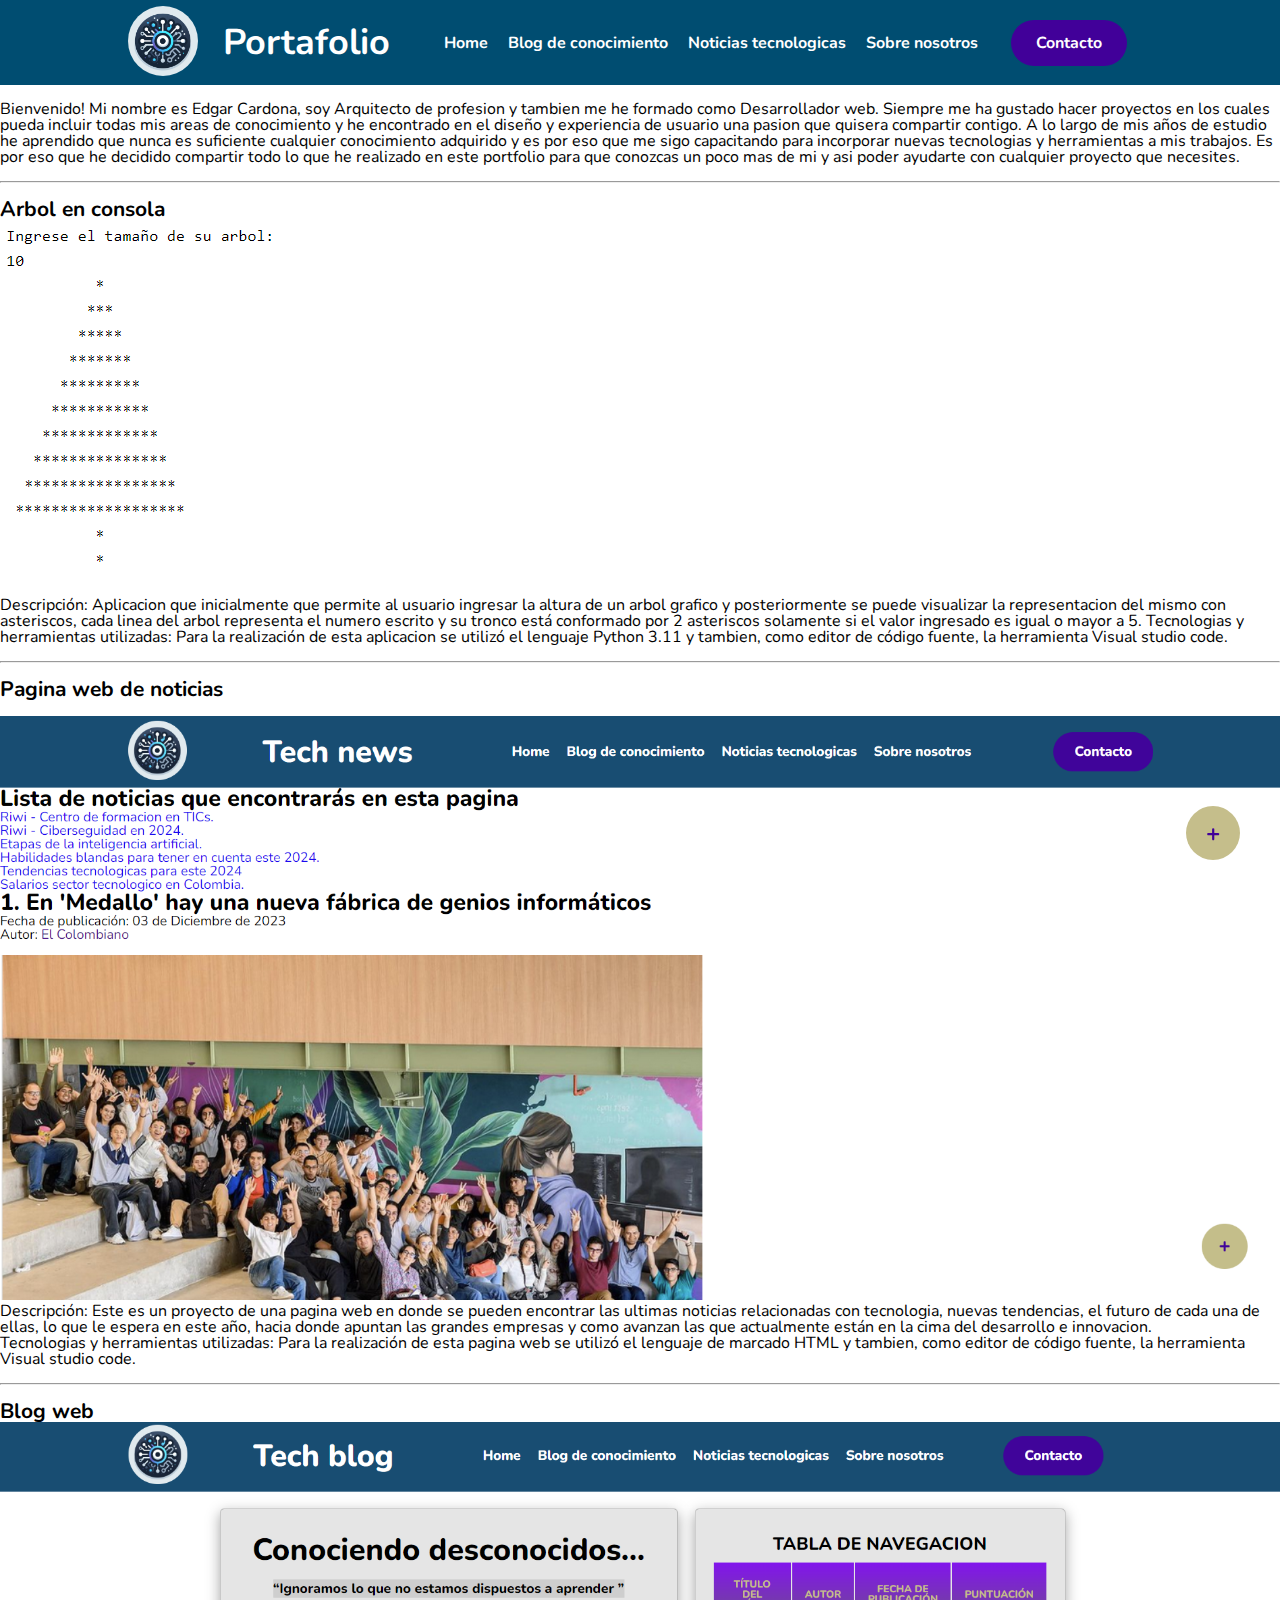
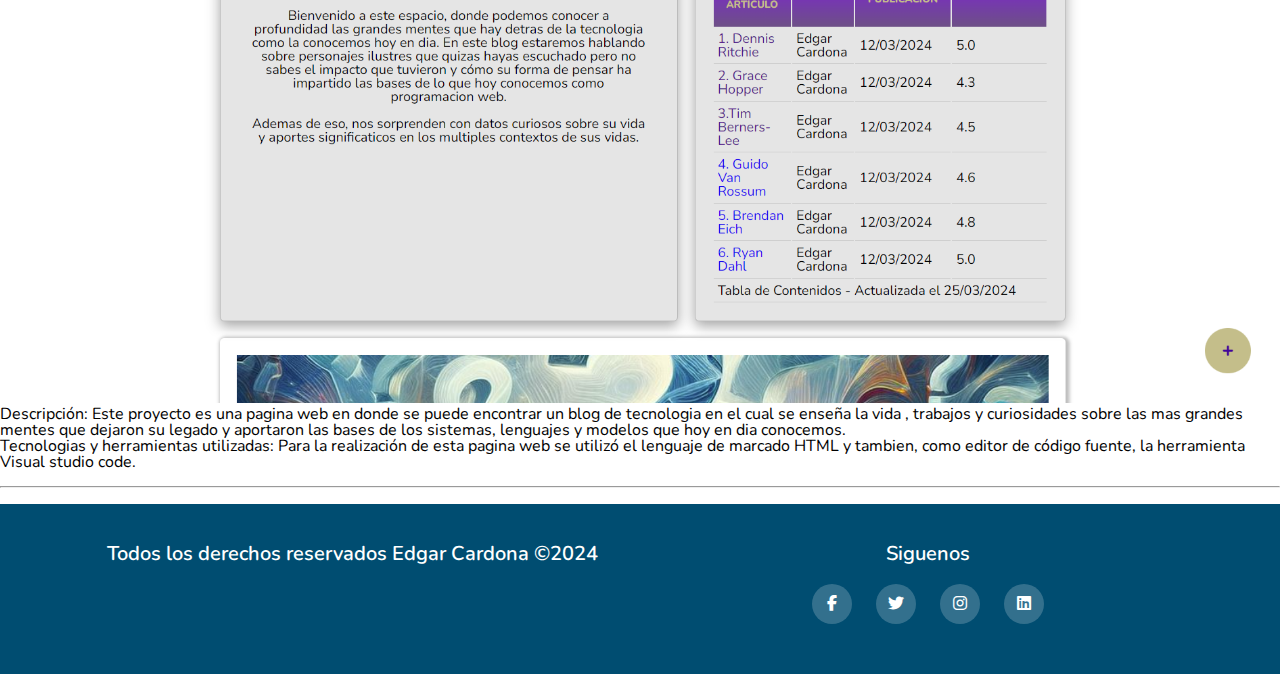
==== index.html @ 259d64d6 "Se realizaron modificaciones en todos los HTMLS y CSS , ademas se agrega archivo JS para hamburguer " ====
<!DOCTYPE html>
<html lang="en">
<head>
  <meta charset="UTF-8">
  <meta name="viewport" content="width=device-width, initial-scale=1.0">
  <title>Portfolio</title>
  <link rel="stylesheet" href="/assets/style.css">
  <link rel="stylesheet" href="https://cdnjs.cloudflare.com/ajax/libs/font-awesome/6.2.1/css/all.min.css">
   
</head>

<body> 

<header class ="header">
    <!--  Main title and logo   -->
    <div class="title">
      <h1 >Portafolio</h1>
    </div>

    <div  id= "main-logo" class="logo">
      <a href="/index.html">
      <img src="/assets/images/home.jpeg" alt ="logo">
      </a>
    </div> 
       
    <nav class= "nav" id="nav"> <!--  Navigation bar  -->
      <ul class= "nav-links">
            <li><a href="/index.html">Home</a></li>
            <li><a href="/html/blog.html">Blog de conocimiento</a></li>
            <li><a href="/html/news.html">Noticias tecnologicas</a></li>
            <li><a href="/html/about_us.html">Sobre nosotros</a></li>
      </ul>
    </nav>
        <!--  contact us button  -->

      <a href="/html/contact.html" class="contact-btn">Contacto</a>


    <div class="hamburger" id="hamburger">
        <div class="hamburger-line">

        </div>
        <div class="hamburger-line"></div>
        <div class="hamburger-line"></div>
    </div>
</header>

<main class = "main">      
    <section>
        <article> <!-- my description and projects-->
          <p>
           <br> Bienvenido! Mi nombre es Edgar Cardona, soy Arquitecto de profesion y tambien me he formado como Desarrollador web. Siempre me ha gustado hacer proyectos en los cuales pueda incluir todas mis areas de conocimiento y he encontrado en el diseño y experiencia de usuario una pasion que quisera compartir contigo. A lo largo de mis años de estudio he aprendido que nunca es suficiente cualquier conocimiento adquirido y es por eso que me sigo capacitando para incorporar nuevas tecnologias y herramientas a mis trabajos. Es por eso que he decidido compartir todo lo que he realizado en este portfolio para que conozcas un poco mas de mi y asi poder ayudarte con cualquier proyecto que necesites. 
          </p> <br> <hr>  <br>
          <!-- project 1 -->
          <h3>Arbol en consola</h3>

          <img src = "/assets/images/tree_py.png" alt ="Tree_in_python" >

          <p>
            Descripción: Aplicacion que inicialmente que permite al usuario ingresar la altura de un arbol grafico y posteriormente se puede visualizar la representacion del mismo con asteriscos, cada linea del arbol representa el numero escrito y su tronco está conformado por 2 asteriscos solamente si el valor ingresado es igual o mayor a 5.
          
            Tecnologias y herramientas utilizadas: Para la realización de esta aplicacion se utilizó el lenguaje Python 3.11 y tambien, como editor de código fuente, la herramienta Visual studio code.
          </p> <br> <hr> <br>

          <!-- project 2 -->
          <h3>Pagina web de noticias</h3>

          <br> <img src = "/assets/images/news_project.png" alt ="News_page" > 

          <p>
          Descripción: Este es un proyecto de una pagina web en donde se pueden encontrar las ultimas noticias relacionadas con tecnologia, nuevas tendencias, el futuro de cada una de ellas, lo que le espera en este año, hacia donde apuntan las grandes empresas y como avanzan las que actualmente están en la cima del desarrollo e innovacion.
          </p>

          <p>Tecnologias y herramientas utilizadas: Para la realización de esta pagina web se utilizó el lenguaje de marcado HTML y tambien, como editor de código fuente, la herramienta Visual studio code.
          </p> <br> <hr>  <br>

          <!-- project 3 -->
          <h3>Blog web</h3> 

          <img src = "/assets/images/blog_project.png" alt ="Blog_web" > 

          
          <p>Descripción: Este  proyecto es una pagina web en donde se puede encontrar un blog de tecnologia en el cual se enseña la vida , trabajos y curiosidades sobre las mas grandes mentes que dejaron su legado y aportaron las bases de los sistemas, lenguajes y modelos que hoy en dia conocemos.
          </p>

          <p>Tecnologias y herramientas utilizadas: Para la realización de esta pagina web se utilizó el lenguaje de marcado HTML y tambien, como editor de código fuente, la herramienta Visual studio code.  
          </p> <br> <hr>  <br>

        </article>
              
        <aside> <!-- float button  -->
          <div class = "container-boton"> 
            <div class = "btn-float">
              <a href="#main-logo" title="Volver arriba"> + </a>
            </div>
          </div>
        </aside>
    </section> 
</main>

<footer class = "footer">
    
    <div class="container">
    
    <div class="footer-row">

     
    <!-- Copyright -->
    <div class="footer-links">
      <h4>Todos los derechos reservados Edgar Cardona ©2024</h4>
    </div> 
      
    <div class="footer-links">
        <h4>Siguenos</h4>
        <div class="social-link">
          <a href="https://www.facebook.com/Edgardemjdm/?locale=es_LA" title="Visita mi Facebook">
          <i class="fab fa-facebook-f"></i>
          </a>
          
          <a href ="https://twitter.com/Edgar_Cardona21"title="Visita mi X"> 
          <i class="fab fa-twitter"></i>
          </a>
            
          <a href = "https://www.instagram.com/edgar.cardona97/" title="Visita mi Instagram"> 
          <i class="fab fa-instagram"></i>
          </a>

          <a href = "https://www.linkedin.com/in/edgar-cardona-g%C3%B3mez-77772218b/" title="Visita mi linkedin"> 
            <i class="fab fa-linkedin"></i>
            </a>

      </div>
          

        
    </div>

    </div>

  </div>

</footer>

<script src = "/js/script.js">
</script>
</body>
</html>
---- assets/style.css ----
@import url('https://fonts.googleapis.com/css2?family=Nunito:wght@400;800&display=swap'); /* importamos fuente de Google Fonts */

:root {
        /* Fonts */
        --paragraphFont: "Nunito", sans-serif;
        --titleFont: "Nunito", sans-serif;
      
        /* Colors */
        --mainColor: #004d71;
        --secondColor: #410099;
        --smoothColor: #c5be8b;
        --whiteColor: #ffffff;
        --blackColor: #000000;
        --brownColor: #3f261c;
      
        /* utilities */
        --cardBoxShadow: 2px 1px 4px 3px rgba(0, 0, 0, 25%);
        --normalSpacing: 50px;
      }

      /*Globals*/
      
      html {
        box-sizing: border-box; /* so border, padding and margin don't affect original width*/
        /* font-size: 62.5%; 1rem = 10px */
      }
      
      *,
      *::before,
      *::after {
        box-sizing: inherit; /*inherits from html*/
      
      }
      
      body {
        font-family: var(--paragraphFont);
        font-size: 100%;
        line-height: 1;
        margin: 0;
        padding: 0;
      }
      
      a {
        text-decoration: none;
      }
      
      h1,
      h2,
      h3,
      h4,
      h5,
      h6 {
        font-family: var(--titleFont);
      }
      
      h1 {
        font-size: 36px;
      }
      
      h2 {
        font-size: 27px;
      }
      
      h3 {
        font-size: 21px;
      }
      
      img {
        max-width: 100%;
      }
      
      /* Utilities */
      
      .container {
        max-width: 1200px;
        width: 90%;
        margin: 0 auto;
      }
      
      .m-0 {
        margin: 0;
      }
      
      .mt-20 {
        margin-top: 20px;
      }
      
      .ml-1 {
        margin-left: 3px;
      }
      
      .ml-2 {
        margin-left: 6px;
      }
      
      .p-0 {
        padding: 0;
      }
      
      .text-center {
        text-align: center;
      }
      
      .text-bold {
        font-weight: 700;
      }
      
      .d-flex {
        display: flex;
      }
      
      .flex-wrap {
        flex-wrap: wrap;
      }
      
      .gap-1 {
        gap: 1px;
      }
      
      .gap-10 {
        gap: 10px;
      }
      
      .position-fixed {
        position: fixed;
      }


/* Estilos base para todos los elementos de la pag */
*{
        box-sizing: border-box; /* Todos los elementos usan el modelo de caja de borde */
        margin: 0; /* Margen de 0 para todos los elementos */
        padding: 0; /* Relleno de 0 para todos los elementos */
        font-family: 'Nunito', sans-serif; /* Fuente para todos los elementos */
        font-size: 16px; /* Tamaño de fuente base  */
}

/* Establece estilos para el cuerpo del documento */
body{
        
  font-family: var(--paragraphFont);
  font-size: 100%;
  line-height: 1;
  margin: 0;
  padding: 0;
               
 }

/* Header-styles */
header{
        background-color: #004d71; 
        display: flex; /*  flexbox para el diseño del encabezado */
        justify-content: space-between;
        align-items: center; /* Centra los elementos  verticalmente */
        height: 85px; 
        padding: 5px 10%; /* Relleno alrededor del encabezado */
        width: 100%; /* Ancho completo para el encabezado */
        top: 0; /* Posiciona el encabezado en la parte superior de la pantalla */
        z-index: 100; /* Asegura que el encabezado esté por encima de otros elementos */

        /* Logo styles */
        .logo{/* Cambia el cursor a un puntero cuando se pasa sobre el logo */
        cursor:pointer ;
        order: -1;
        }
        
        /* Logo image style*/
        .logo img{
        height: 70px; /* Altura de la imagen del logo */
        width: auto; /* Ancho automático para mantener las proporciones de la imagen */
        border-radius: 50%; /* Borde redondeado para hacer que la imagen sea circular */
        transition: all 0.3s; /* Transición suave para los cambios de estilo del logo */
                
        }

        .logo img:hover{
        transform: scale(1.1); /* Aumenta el tamaño del logo cuando se pasa el cursor sobre él */
         }
         
        .title{
        color: var(--whiteColor);
         }

         /* Nav link styles */
        .nav-links{
        list-style: none; /* Elimina los marcadores de lista para los enlaces de navegación */
        margin-left: 20px; /* Agrega un margen a la izquierda de los enlaces de navegación */
        }

        .nav-links li{
                display: inline-block; /* Hace que los elementos de la lista se muestren en línea */
                padding: 0 8px; /* Relleno alrededor del botón - 0px arriba y abajo , 8 px a los lados */
                font-weight: 700; /* Hace que el texto de los enlaces de navegación sea negrita */
        }

        .nav-links a{ 
        color: var(--whiteColor); 
        text-decoration: none; /* Elimina la decoración de los enlaces de navegación */
        }

        .nav-links li a:hover{
                text-decoration: underline; /* Subraya los enlaces de navegación cuando se pasa el cursor sobre ellos */
        }

        /*Contact button styles */
        .contact-btn{
        font-weight: 700; 
        color: white; 
        padding: 15px 25px; /* Relleno alrededor del botón - 9px arriba y abajo , 25 px a los lados */
        background: #410099; 
        border: none; /* Elimina el borde del botón */
        border-radius: 50px; 
        cursor: pointer; 
        transition: all 0.3s; 
        text-decoration: none;
        }
        
        .contact-btn:hover{
        background-color:#410099 ; 
        color :white; 
        transform: scale(1.1) ;
        }   
}

/*  Section Introduction -styles */

.container-introduction{
        background-color: #c5be8b;
        padding-top: 15px;
        min-height: 85vh;
        max-width: 1200px;
	width: 90%;
	margin: 0 auto;
        display: grid;
        grid-template-columns:repeat(2, 1fr);
        grid-template-rows:repeat(2, 250px);
	gap: 10px;
        
}

.main-description{
        width: auto;
        max-width: auto;
        border-radius: 10px;
        grid-column: 1/2;
        grid-row: 1/3;
        }

.qualification-table {
        width: auto;
        max-width: auto;
        border-radius: 10px;
        grid-column: 2 /3;
        grid-row: 1/2;
}

.qualification-table table {
        border: 1px solid black; 
}

.unkown-picture{
        width: 100%;
	height: 100%;
	object-fit: cover;
        border-radius: 10px;
        box-shadow: var(--cardBoxShadow);
        grid-column: 2/3;
        grid-row: 2/3; 

}

/* Section blog content -styles */

/* Estilos para el botón flotante dentro del contenedor */
.btn-float a {
        color:var(--secondColor); 
        text-decoration: none; /* Elimina la decoración del botón flotante */
        font-size: 1.5rem; 
        font-weight: bold;
        background-color: var(--smoothColor);
        padding: 15px 20px; /* Relleno alrededor del botón flotante - 5px arriba y abajo y 25px a lo lados*/
        border-radius: 50%; 
        position: fixed; /* Posición fija para que el botón flotante se mantenga en la misma posición en la pantalla */
        right: 40px; /* Posiciona el botón flotante a 40px desde la derecha de la pantalla */
        bottom: 40px; /* Posiciona el botón flotante a 40px desde la parte inferior de la pantalla */
        transition: all 0.3s ease 0s ; 
        box-shadow: 0px 8px 15px rgba(255, 255, 255,0.2); /* Sombra para el botón flotante */
        z-index: 99; /* Asegura que el botón flotante esté por encima de otros elementos */
} 

/* Estilos para el botón flotante cuando se pasa el cursor sobre él */
.btn-float a:hover{
        color: var(--mainColor); 
        box-shadow: 0px 15px 20px rgba(255, 255, 255, 0.1); 
        transform: translateY(-3px); /* Mueve el botón flotante hacia arriba cuando se pasa el cursor sobre él */
}

.footer{
        background-color: var(--mainColor);
        padding: 40px 0;
}

.footer-row{
        display: flex;
        flex-wrap: wrap;
}

.footer-links{
        width: 50%;
        padding: 0 15px;
}
    
.footer-links h4{
        font-size: 20px;
        color: var(--whiteColor);
        margin-bottom: 10px;
        font-weight: 600;
        border-bottom: 2px var(--smoothColor);
        padding-bottom: 10px;
        display: inline-block;

}

.social-link a {
        display: inline-block;
        min-height: 40px;
        width: 40px;
        background-color:rgba(255, 255, 255, 20%);
        margin: 0 10px 10px;
        text-align: center;
        line-height: 40px;
        border-radius: 50%;
        color: var(--whiteColor);
        transition: all .5s ease;

}

.social-link a:hover {
        background-color: var(--smoothColor);
}

.footer-links{
        color: var(--whiteColor);
        display: inline-block;
        text-align: center;
}
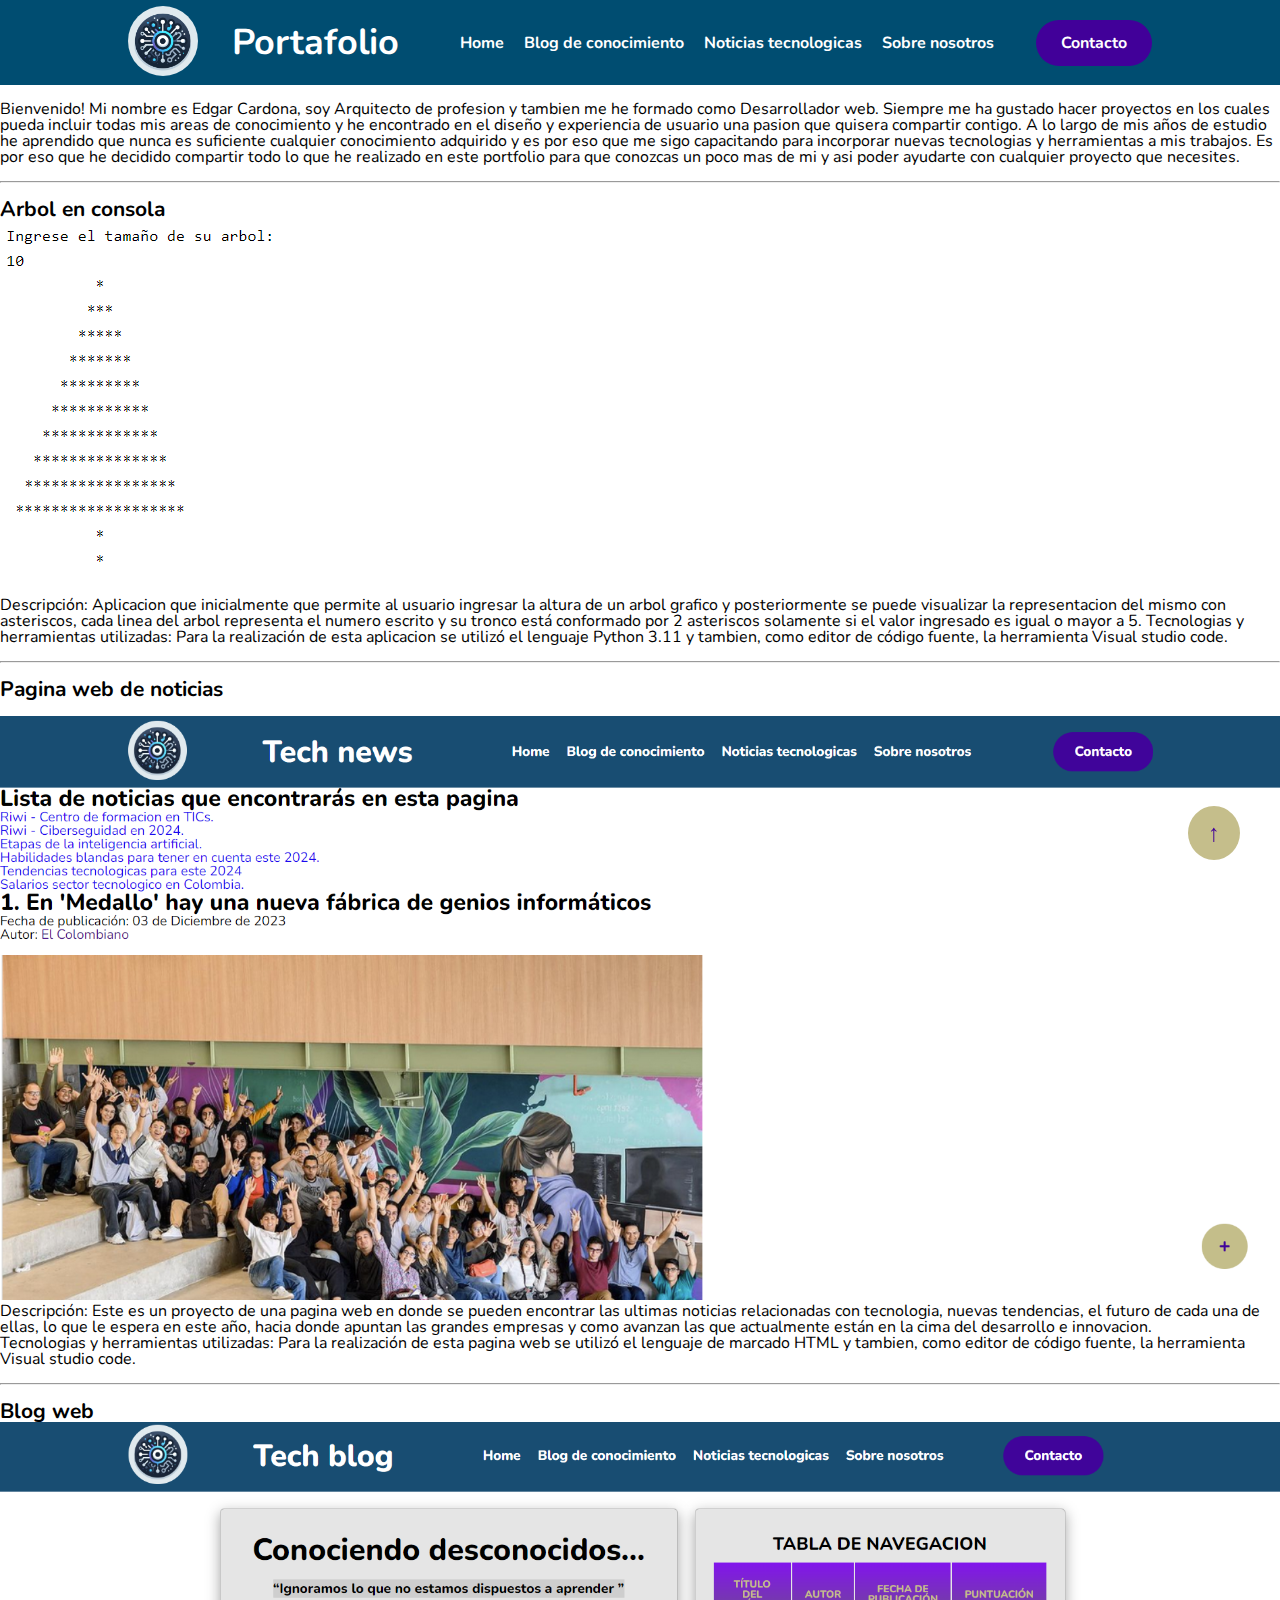
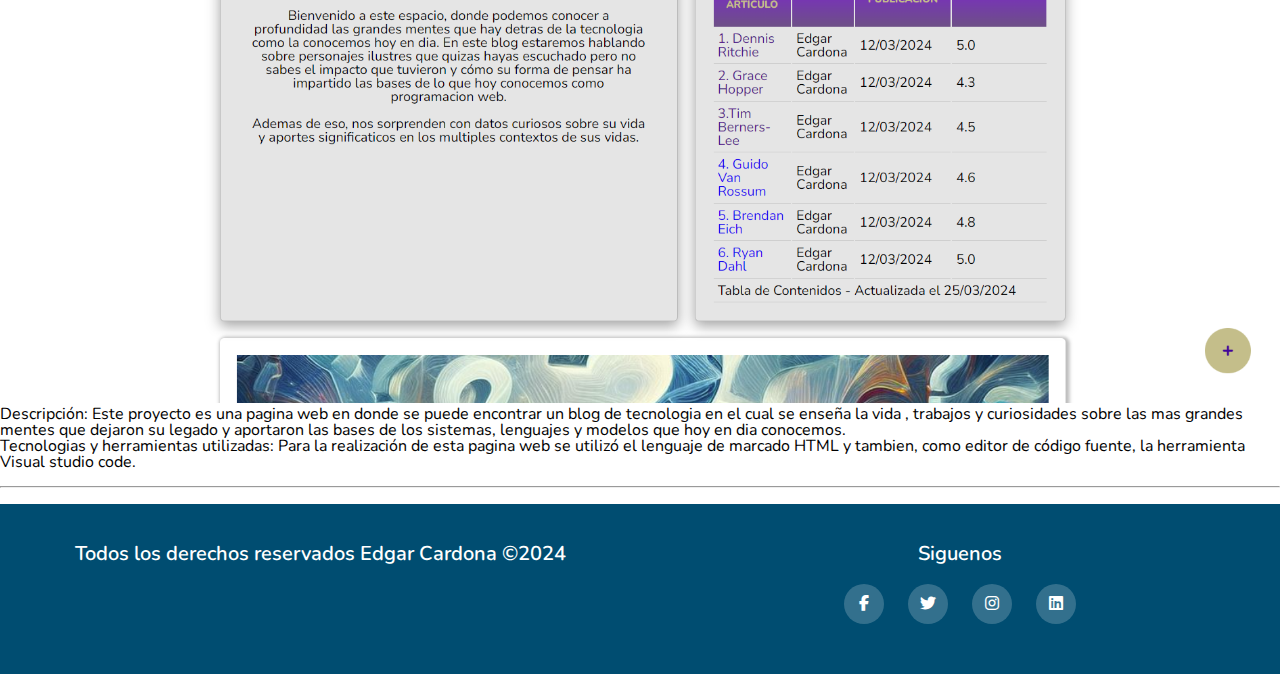
==== commit eee9c60d: "Se organizó y se le dio estilo al CSS  de la seccion contacto" ====
--- a/index.html
+++ b/index.html
@@ -91,7 +91,7 @@
         <aside> <!-- float button  -->
           <div class = "container-boton"> 
             <div class = "btn-float">
-              <a href="#main-logo" title="Volver arriba"> + </a>
+              <a href="#main-logo" title="Volver arriba"> ↑ </a>
             </div>
           </div>
         </aside>
@@ -100,7 +100,7 @@
 
 <footer class = "footer">
     
-    <div class="container">
+  <div class="container">
     
     <div class="footer-row">
 
--- a/assets/style.css
+++ b/assets/style.css
@@ -12,7 +12,8 @@
         --smoothColor: #c5be8b;
         --whiteColor: #ffffff;
         --blackColor: #000000;
-        --brownColor: #3f261c;
+        --brownColor: #5d5c49;
+        
       
         /* utilities */
         --cardBoxShadow: 2px 1px 4px 3px rgba(0, 0, 0, 25%);
@@ -70,61 +71,6 @@
         max-width: 100%;
       }
       
-      /* Utilities */
-      
-      .container {
-        max-width: 1200px;
-        width: 90%;
-        margin: 0 auto;
-      }
-      
-      .m-0 {
-        margin: 0;
-      }
-      
-      .mt-20 {
-        margin-top: 20px;
-      }
-      
-      .ml-1 {
-        margin-left: 3px;
-      }
-      
-      .ml-2 {
-        margin-left: 6px;
-      }
-      
-      .p-0 {
-        padding: 0;
-      }
-      
-      .text-center {
-        text-align: center;
-      }
-      
-      .text-bold {
-        font-weight: 700;
-      }
-      
-      .d-flex {
-        display: flex;
-      }
-      
-      .flex-wrap {
-        flex-wrap: wrap;
-      }
-      
-      .gap-1 {
-        gap: 1px;
-      }
-      
-      .gap-10 {
-        gap: 10px;
-      }
-      
-      .position-fixed {
-        position: fixed;
-      }
 
 
 /* Estilos base para todos los elementos de la pag */
@@ -135,17 +81,6 @@
         font-family: 'Nunito', sans-serif; /* Fuente para todos los elementos */
         font-size: 16px; /* Tamaño de fuente base  */
 }
-
-/* Establece estilos para el cuerpo del documento */
-body{
-        
-  font-family: var(--paragraphFont);
-  font-size: 100%;
-  line-height: 1;
-  margin: 0;
-  padding: 0;
-               
- }
 
 /* Header-styles */
 header{
@@ -221,56 +156,13 @@
         color :white; 
         transform: scale(1.1) ;
         }   
-}
-
-/*  Section Introduction -styles */
-
-.container-introduction{
-        background-color: #c5be8b;
-        padding-top: 15px;
-        min-height: 85vh;
-        max-width: 1200px;
-	width: 90%;
-	margin: 0 auto;
-        display: grid;
-        grid-template-columns:repeat(2, 1fr);
-        grid-template-rows:repeat(2, 250px);
-	gap: 10px;
-        
-}
-
-.main-description{
-        width: auto;
-        max-width: auto;
-        border-radius: 10px;
-        grid-column: 1/2;
-        grid-row: 1/3;
-        }
-
-.qualification-table {
-        width: auto;
-        max-width: auto;
-        border-radius: 10px;
-        grid-column: 2 /3;
-        grid-row: 1/2;
-}
-
-.qualification-table table {
-        border: 1px solid black; 
-}
-
-.unkown-picture{
-        width: 100%;
-	height: 100%;
-	object-fit: cover;
-        border-radius: 10px;
-        box-shadow: var(--cardBoxShadow);
-        grid-column: 2/3;
-        grid-row: 2/3; 
-
-}
-
-/* Section blog content -styles */
+
+        .hamburger{
+            display: none;
+        }
+}
+
+
 
 /* Estilos para el botón flotante dentro del contenedor */
 .btn-float a {
@@ -296,6 +188,30 @@
         transform: translateY(-3px); /* Mueve el botón flotante hacia arriba cuando se pasa el cursor sobre él */
 }
 
+/* Background para el main */
+/* 
+.main{
+        
+        background-image: url(/assets/images/OIG1\ \(2\).jpeg);
+        background-repeat: no-repeat;
+        background-position: center;
+        height: 800px;
+        position: relative;
+        color: var(--blackColor);
+        text-align: center;
+        background-size: cover;
+      }
+      
+      .main::before {
+        content: "";
+        position: absolute;
+        top: 0;
+        left: 0;
+        width: 100%;
+        height: 100%;
+        background: rgba(255, 255, 255, 0.2); 
+} */
+
 .footer{
         background-color: var(--mainColor);
         padding: 40px 0;
@@ -344,4 +260,54 @@
         color: var(--whiteColor);
         display: inline-block;
         text-align: center;
-}+}
+
+
+
+@media (max-width: 600px) {
+
+        .header{
+            
+            position: relative;
+            .nav{
+                background-color: var(--mainColor);
+                position: absolute;
+                top: 0;
+                left: -350px;
+                height: 300px;
+                width: 400px;
+                border-bottom-right-radius: 10px;
+                transition: left .4s ease;
+                .nav-links{
+                    display: flex;
+                    flex-direction: column;
+                    align-items: center;
+                    justify-content: center;
+                    height: 100%;
+                }
+      
+                
+            }
+            
+            .nav.active{
+                left: 0;
+      
+            }
+      
+            .hamburger{
+                position: absolute;
+                right: 20px;
+                z-index: 9999;
+                background: linear-gradient(#860beb,#705086);
+                display: block;
+                .hamburger-line{
+                width:20px;
+                height: 4px;
+                margin-bottom: 4px;
+                background-color: var(--smoothColor);
+        
+                }
+            }
+        }
+        
+      }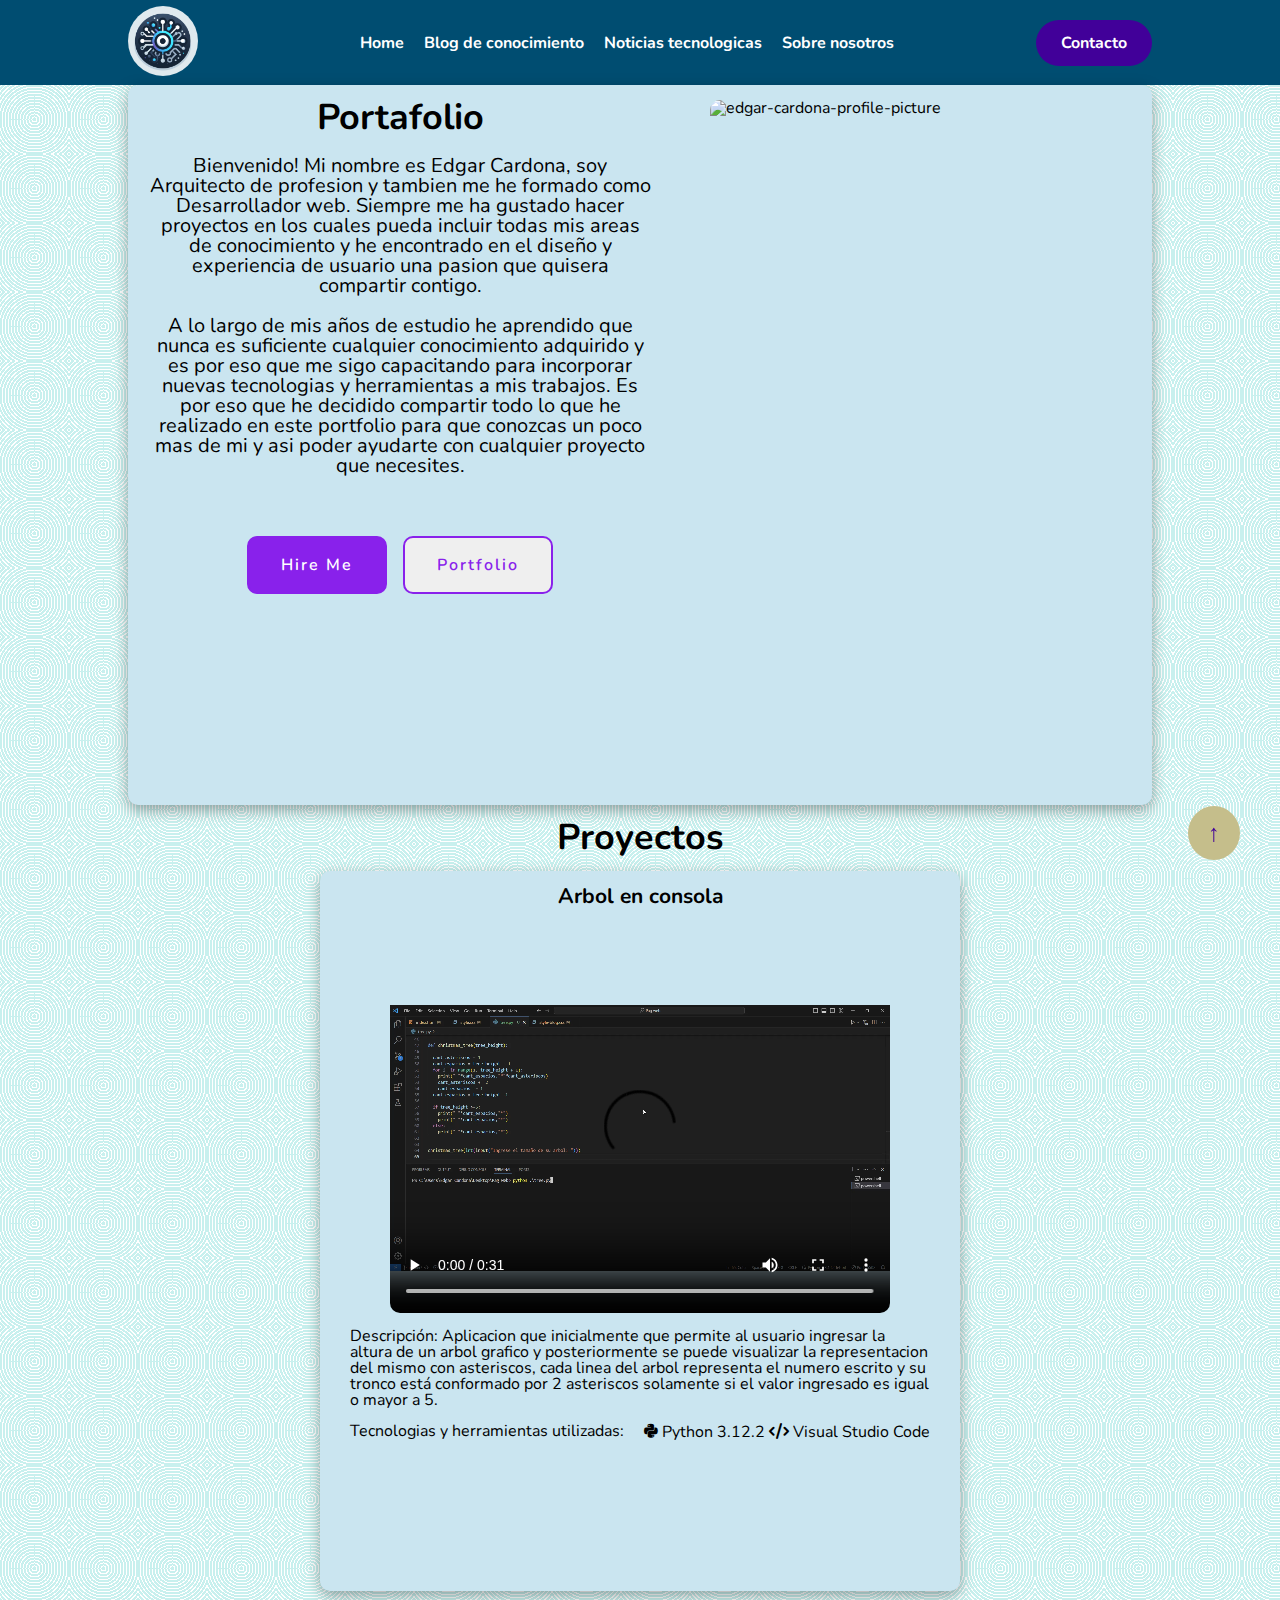
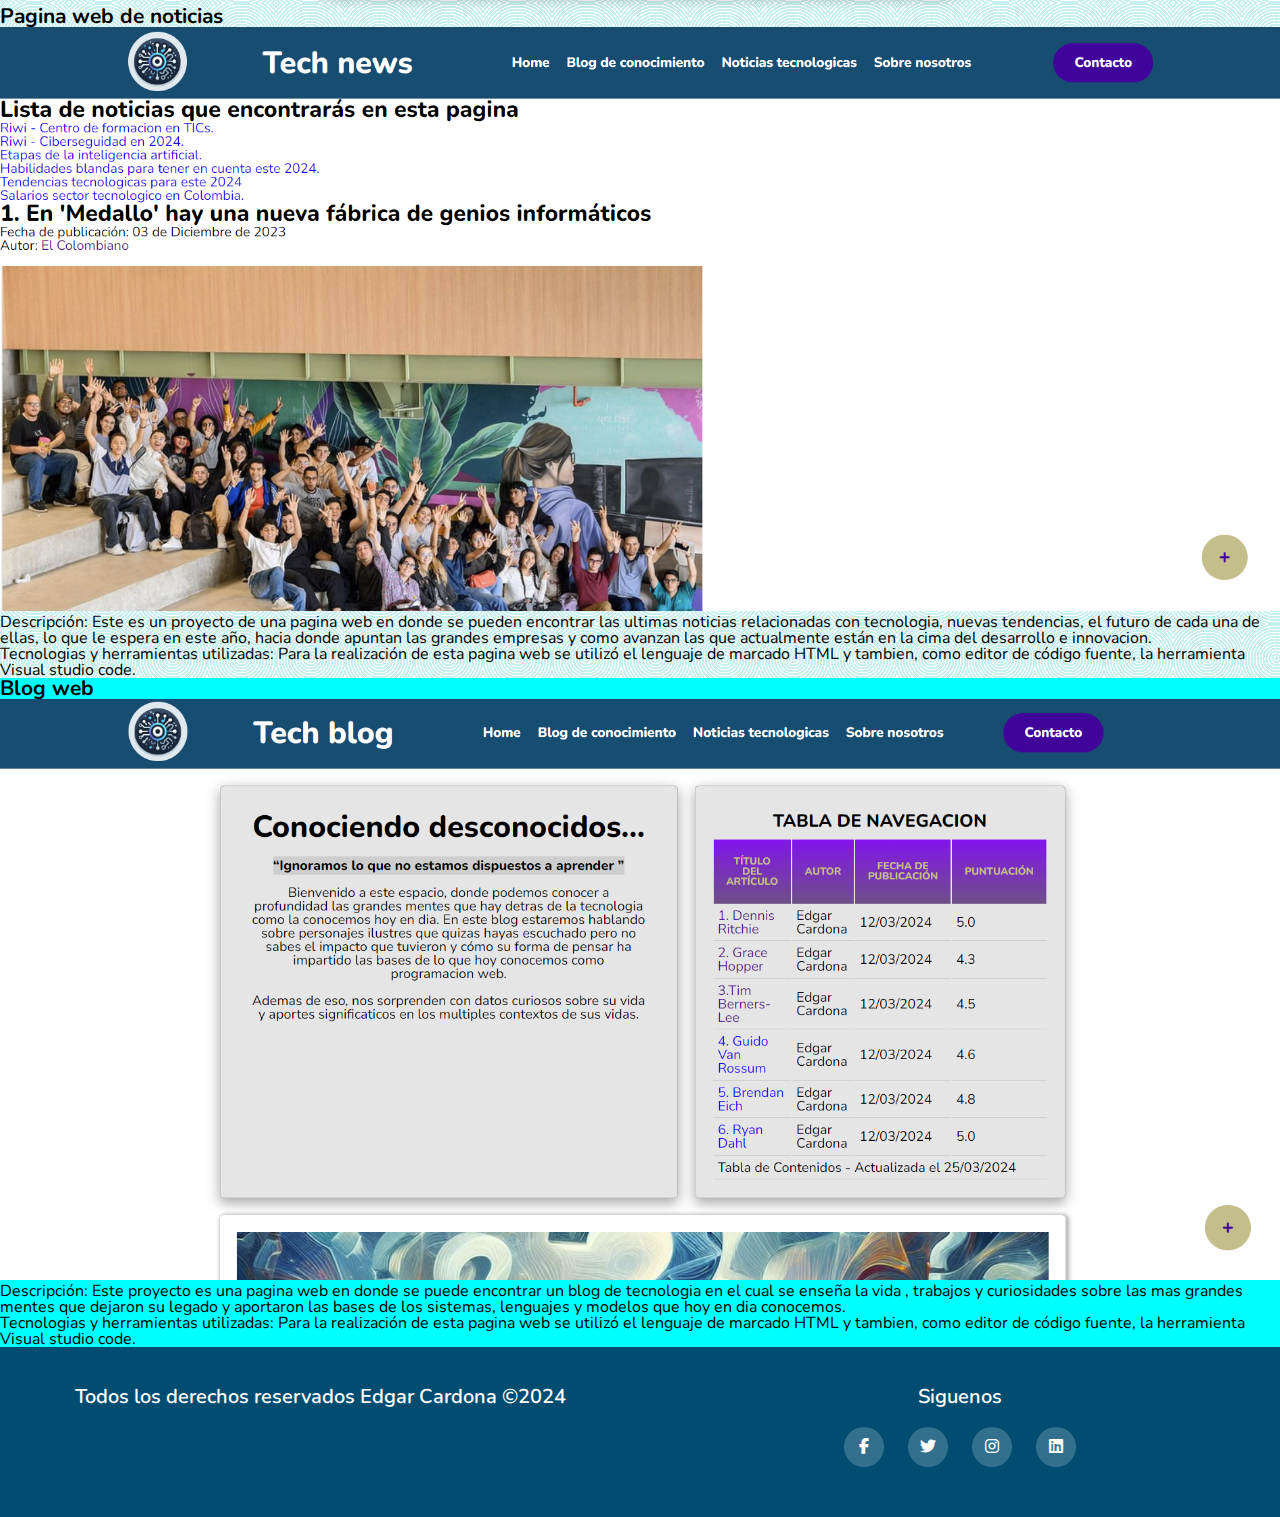
==== commit 0a6c0755: "Se continúa organizando los HTML y dando estilos a las paginas con CSS, se agregan imagenes y videos" ====
--- a/index.html
+++ b/index.html
@@ -8,20 +8,22 @@
   <link rel="stylesheet" href="https://cdnjs.cloudflare.com/ajax/libs/font-awesome/6.2.1/css/all.min.css">
    
 </head>
-
 <body> 
 
 <header class ="header">
-    <!--  Main title and logo   -->
-    <div class="title">
-      <h1 >Portafolio</h1>
-    </div>
+    <!--  Logo and hamburguer   -->
+
 
     <div  id= "main-logo" class="logo">
       <a href="/index.html">
       <img src="/assets/images/home.jpeg" alt ="logo">
       </a>
     </div> 
+
+    <!-- <div class="logo"><a href="">Edgar</a></div>
+      <label for="check" class= "chekbox">
+        <i class="ri-menu-line"></i> 
+      </label> -->
        
     <nav class= "nav" id="nav"> <!--  Navigation bar  -->
       <ul class= "nav-links">
@@ -34,8 +36,7 @@
         <!--  contact us button  -->
 
       <a href="/html/contact.html" class="contact-btn">Contacto</a>
-
-
+ 
     <div class="hamburger" id="hamburger">
         <div class="hamburger-line">
 
@@ -47,46 +48,89 @@
 
 <main class = "main">      
     <section>
-        <article> <!-- my description and projects-->
-          <p>
-           <br> Bienvenido! Mi nombre es Edgar Cardona, soy Arquitecto de profesion y tambien me he formado como Desarrollador web. Siempre me ha gustado hacer proyectos en los cuales pueda incluir todas mis areas de conocimiento y he encontrado en el diseño y experiencia de usuario una pasion que quisera compartir contigo. A lo largo de mis años de estudio he aprendido que nunca es suficiente cualquier conocimiento adquirido y es por eso que me sigo capacitando para incorporar nuevas tecnologias y herramientas a mis trabajos. Es por eso que he decidido compartir todo lo que he realizado en este portfolio para que conozcas un poco mas de mi y asi poder ayudarte con cualquier proyecto que necesites. 
-          </p> <br> <hr>  <br>
+      <article> <!-- my description and projects-->
+         <div class="main-section-first">
+          <div class="my-description">
+            <h1 >Portafolio</h1>
+            <p>
+              <br> Bienvenido! Mi nombre es Edgar Cardona, soy Arquitecto de profesion y tambien me he formado como Desarrollador web. Siempre me ha gustado hacer proyectos en los cuales pueda incluir todas mis areas de conocimiento y he encontrado en el diseño y experiencia de usuario una pasion que quisera compartir contigo.
+              <br><br> A lo largo de mis años de estudio he aprendido que nunca es suficiente cualquier conocimiento adquirido y es por eso que me sigo capacitando para incorporar nuevas tecnologias y herramientas a mis trabajos. Es por eso que he decidido compartir todo lo que he realizado en este portfolio para que conozcas un poco mas de mi y asi poder ayudarte con cualquier proyecto que necesites. 
+             </p> 
+             <div class="action-btns">
+              <button class="hire-me">Hire Me</button>
+              <button class="portfolio">Portfolio</button>
+            </div>
+          </div>
+
+          <div class="profile-picture" >
+            <img src="/assets/images/profile-photo.png" alt="edgar-cardona-profile-picture">
+          </div>
+
+
+         
+         </div> 
+
+         <div class="project-title">
+          <h1>Proyectos</h1>
+         </div>
+
           <!-- project 1 -->
-          <h3>Arbol en consola</h3>
+          <div class="second-content">
+                <h3>Arbol en consola</h3>
 
-          <img src = "/assets/images/tree_py.png" alt ="Tree_in_python" >
+                <div  class="project-1-video">
+                  <video src="/assets/images/tree.py - Pag web - Visual Studio Code 2024-03-30 14-05-03.mp4" controls  width="500px" height="350px" title="Tree_in_python"></video>
+                </div>
+                
+                <div class="project-1-description">
+                    <p>Descripción: Aplicacion que inicialmente que permite al usuario ingresar la altura de un arbol grafico y posteriormente se puede visualizar la representacion del mismo con asteriscos, cada linea del arbol representa el numero escrito y su tronco está conformado por 2 asteriscos solamente si el valor ingresado es igual o mayor a 5.</p>
+                </div>  
+                <div class="project-1-tools">
+                    <p>Tecnologias y herramientas utilizadas:</p> 
+                    <div class="tools">
+                      <i class="fab fa-python"></i> Python 3.12.2 
+                      <i class="fas fa-code"></i> Visual Studio Code
+                    </div>
 
-          <p>
-            Descripción: Aplicacion que inicialmente que permite al usuario ingresar la altura de un arbol grafico y posteriormente se puede visualizar la representacion del mismo con asteriscos, cada linea del arbol representa el numero escrito y su tronco está conformado por 2 asteriscos solamente si el valor ingresado es igual o mayor a 5.
-          
-            Tecnologias y herramientas utilizadas: Para la realización de esta aplicacion se utilizó el lenguaje Python 3.11 y tambien, como editor de código fuente, la herramienta Visual studio code.
-          </p> <br> <hr> <br>
+                </div>
+        </div>
 
           <!-- project 2 -->
-          <h3>Pagina web de noticias</h3>
+        <div class="third-content">
+              <h3>Pagina web de noticias</h3>
 
-          <br> <img src = "/assets/images/news_project.png" alt ="News_page" > 
+              <div class="project-2-img">
+                <img class="project-2-img" src = "/assets/images/news_project.png" alt ="News_page" >
+              </div>
 
-          <p>
-          Descripción: Este es un proyecto de una pagina web en donde se pueden encontrar las ultimas noticias relacionadas con tecnologia, nuevas tendencias, el futuro de cada una de ellas, lo que le espera en este año, hacia donde apuntan las grandes empresas y como avanzan las que actualmente están en la cima del desarrollo e innovacion.
-          </p>
+              <div class="project-2-description">
+                <p>
+              Descripción: Este es un proyecto de una pagina web en donde se pueden encontrar las ultimas noticias relacionadas con tecnologia, nuevas tendencias, el futuro de cada una de ellas, lo que le espera en este año, hacia donde apuntan las grandes empresas y como avanzan las que actualmente están en la cima del desarrollo e innovacion.
+                </p>
+              </div>
 
-          <p>Tecnologias y herramientas utilizadas: Para la realización de esta pagina web se utilizó el lenguaje de marcado HTML y tambien, como editor de código fuente, la herramienta Visual studio code.
-          </p> <br> <hr>  <br>
+              <div class="project-2-tools">
+              <p>Tecnologias y herramientas utilizadas: Para la realización de esta pagina web se utilizó el lenguaje de marcado HTML y tambien, como editor de código fuente, la herramienta Visual studio code.
+              </p> 
+              </div>
+        </div>
+        <!-- project 3 -->
+        <div class="project-3">
+            <h3>Blog web</h3> 
 
-          <!-- project 3 -->
-          <h3>Blog web</h3> 
+            <img class= "project-3-img" src = "/assets/images/blog_project.png" alt ="Blog_web" > 
 
-          <img src = "/assets/images/blog_project.png" alt ="Blog_web" > 
+            <div class="project-3-description">
+              <p>Descripción: Este  proyecto es una pagina web en donde se puede encontrar un blog de tecnologia en el cual se enseña la vida , trabajos y curiosidades sobre las mas grandes mentes que dejaron su legado y aportaron las bases de los sistemas, lenguajes y modelos que hoy en dia conocemos.
+              </p>
+            </div> 
 
-          
-          <p>Descripción: Este  proyecto es una pagina web en donde se puede encontrar un blog de tecnologia en el cual se enseña la vida , trabajos y curiosidades sobre las mas grandes mentes que dejaron su legado y aportaron las bases de los sistemas, lenguajes y modelos que hoy en dia conocemos.
-          </p>
-
-          <p>Tecnologias y herramientas utilizadas: Para la realización de esta pagina web se utilizó el lenguaje de marcado HTML y tambien, como editor de código fuente, la herramienta Visual studio code.  
-          </p> <br> <hr>  <br>
-
-        </article>
+            <div class="project-3-tools">
+            <p >Tecnologias y herramientas utilizadas: Para la realización de esta pagina web se utilizó el lenguaje de marcado HTML y tambien, como editor de código fuente, la herramienta Visual studio code.  
+            </p>
+            </div>
+        </div> 
+      </article>
               
         <aside> <!-- float button  -->
           <div class = "container-boton"> 
--- a/assets/style.css
+++ b/assets/style.css
@@ -13,6 +13,10 @@
         --whiteColor: #ffffff;
         --blackColor: #000000;
         --brownColor: #5d5c49;
+        --primary-color: #8921eb;
+        --primary-color-dark: #a573d4;
+        --prim: #cae5f0;
+        
         
       
         /* utilities */
@@ -73,7 +77,7 @@
       
 
 
-/* Estilos base para todos los elementos de la pag */
+/* Base style for all elements in page. */
 *{
         box-sizing: border-box; /* Todos los elementos usan el modelo de caja de borde */
         margin: 0; /* Margen de 0 para todos los elementos */
@@ -81,6 +85,158 @@
         font-family: 'Nunito', sans-serif; /* Fuente para todos los elementos */
         font-size: 16px; /* Tamaño de fuente base  */
 }
+
+.main{
+        background-image: repeating-radial-gradient(circle at center center, rgb(200,240,238) 0px, rgb(200,240,238) 2px,rgb(255,255,255) 2px, rgb(255,255,255) 3px); background-size: 69px 69px;}
+
+/* description-styles */
+.main-section-first{
+        background: var(--prim);
+        box-shadow: rgba(0, 0, 0, 0.35) 0px 5px 15px;
+        display: grid;
+        grid-template-columns: repeat(2,1fr);
+        height: 80vh;
+        width: 80vw;
+        margin-left: auto;
+        margin-right: auto;
+        margin-bottom: 15px;
+        border-radius: 10px;
+        gap: 15px;
+}
+.my-description{
+        display: flex;
+        flex-direction: column;
+        align-items: center;
+        text-align: center;
+        width: 100%;
+        height: 100%;
+        margin-top: 15px;
+        margin-left: 20px;
+}
+
+.my-description >p{
+        font-size: 20px;
+
+}
+
+.profile-picture{
+        display: flex;
+        justify-content: center;
+        margin-top: 15px;
+}
+
+
+.profile-picture >img{
+        border-radius: 10px;
+        width: 380px;
+        height: 520px;
+}
+
+/* buttoms styles */
+.action-btns {
+        margin-top: 60px;
+        display: flex;
+        gap: 1rem;
+}
+
+.action-btns button {
+        font-size: 1rem;
+        font-weight: 600;
+        letter-spacing: 2px;
+        padding: 1rem 2rem;
+        outline: none;
+        border: 2px solid var(--primary-color);
+        border-radius: 10px;
+        transition: 0.3s;
+        cursor: pointer;
+      }
+      
+ .hire-me {
+        background-color: var(--primary-color);
+        color: #ffffff;
+      }
+      
+.hire-me:hover {
+        background-color: var(--primary-color-dark);
+      }
+      
+.portfolio {
+        color: var(--primary-color);
+      }
+      
+.portfolio:hover {
+        background-color: var(--primary-color-dark);
+        color: #ffffff;
+      }
+      
+
+/* project styles */
+
+.second-content{
+    background:var(--prim);
+    box-shadow: rgba(0, 0, 0, 0.35) 0px 5px 15px; 
+    display: grid;
+    grid-template-rows: repeat(5,1fr);
+    height: 80vh;
+    width: 50vw;
+    margin-left: auto;
+    margin-right: auto;
+    margin-top: 15px;
+    margin-bottom: 15px;
+    border-radius: 10px;
+    gap: 15px;
+}
+
+.project-title{
+        display: flex;
+        align-content: center;
+        justify-content: center;
+}
+
+.second-content >h3{
+        margin-top: 15px;
+        display: flex;
+        align-content: center;
+        justify-content: center;
+}
+
+
+.project-1-video{
+        display: flex;
+        align-content: center;
+        justify-content: center;
+}
+
+.project-1-video >video{
+        border-radius: 10px;
+}
+
+.second-content .project-1-description{
+        display: flex;
+        align-content: center;
+        justify-content: center;
+        margin: 0px 15px;
+        padding: 0px 15px;
+}
+
+.second-content .project-1-tools{
+        display: flex;
+        align-content: center;
+        justify-content: center;
+}
+
+.second-content .project-1-tools .tools{
+        margin-left: 20px;
+}
+
+.project-2{
+        background-color: #5d5c49;
+}
+
+.project-3{
+        background-color: aqua;
+}
+
 
 /* Header-styles */
 header{
@@ -140,22 +296,22 @@
 
         /*Contact button styles */
         .contact-btn{
-        font-weight: 700; 
-        color: white; 
-        padding: 15px 25px; /* Relleno alrededor del botón - 9px arriba y abajo , 25 px a los lados */
-        background: #410099; 
-        border: none; /* Elimina el borde del botón */
-        border-radius: 50px; 
-        cursor: pointer; 
-        transition: all 0.3s; 
-        text-decoration: none;
-        }
-        
-        .contact-btn:hover{
-        background-color:#410099 ; 
-        color :white; 
-        transform: scale(1.1) ;
-        }   
+                font-weight: 700; 
+                color: white; 
+                padding: 15px 25px; /* Relleno alrededor del botón - 9px arriba y abajo , 25 px a los lados */
+                background:var(--secondColor); 
+                border: none; /* Elimina el borde del botón */
+                border-radius: 50px; 
+                cursor: pointer; 
+                transition: all 0.3s ease; 
+                text-decoration: none;
+                }
+                
+                .contact-btn:hover{
+                background-color:var(--primary-color) ; 
+                color :white; 
+                transform: scale(1.1) ;
+                }    
 
         .hamburger{
             display: none;
@@ -163,7 +319,7 @@
 }
 
 
-
+ 
 /* Estilos para el botón flotante dentro del contenedor */
 .btn-float a {
         color:var(--secondColor); 
